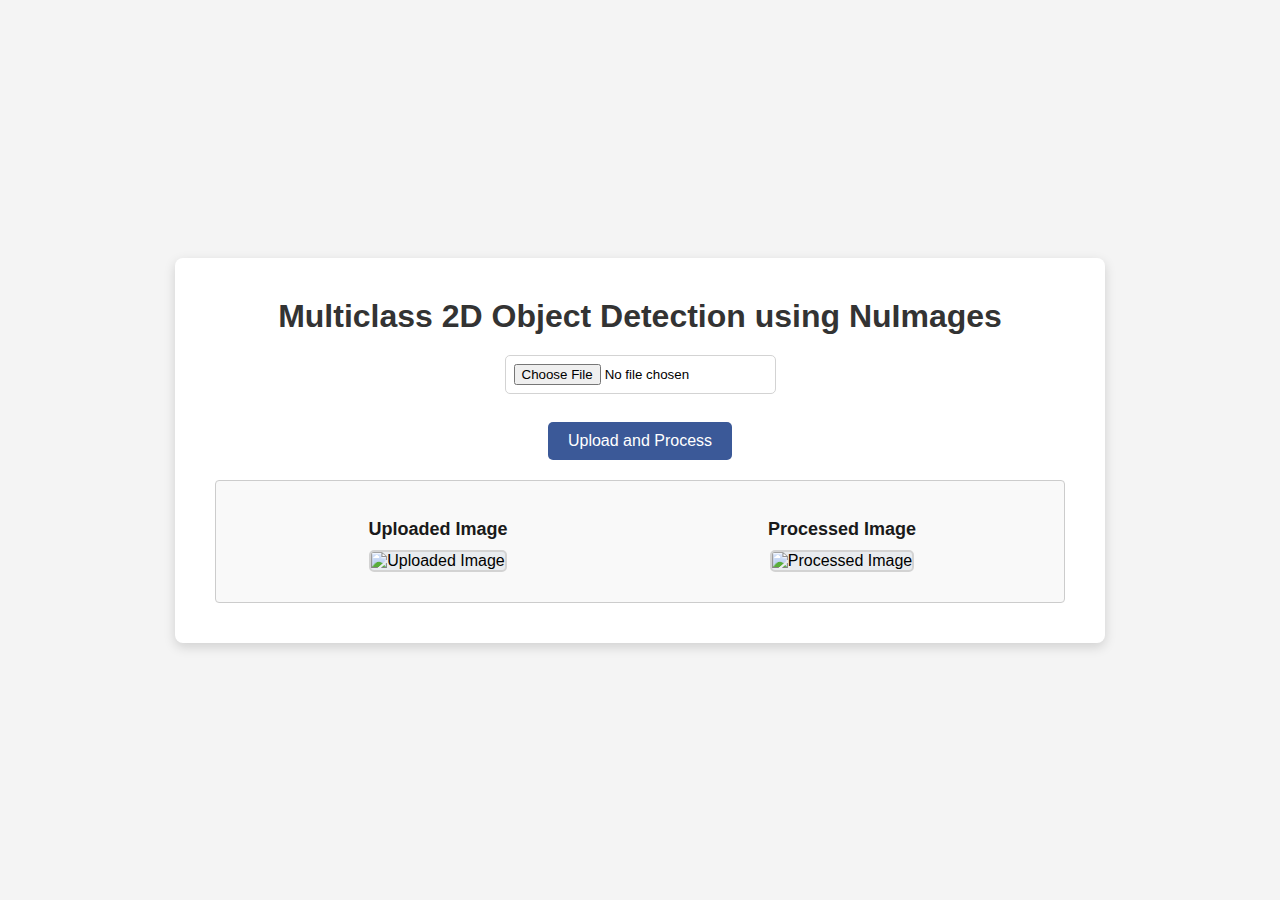
==== templates/index.html @ 719780c9 "Merge branch 'main' of github.com:HieuVuong001/NuimDetector" ====
<!DOCTYPE html>
<html>
<head>
    <title>Multiclass 2D Object Detection using NuImages</title>
    <style>
        body {
            font-family: Arial, sans-serif;
            margin: 0;
            padding: 0;
            background-color: #f4f4f4;
            display: flex;
            justify-content: center;
            align-items: center;
            height: 100vh;
            text-align: center;
        }
        .container {
            background-color: #ffffff;
            padding: 40px;
            border-radius: 8px;
            box-shadow: 0 4px 12px rgba(0, 0, 0, 0.15);
            max-width: 850px;
            width: 100%;
        }
        h1 {
            margin: 0 0 20px;
            font-size: 32px;
            color: #333;
        }
        form {
            margin-bottom: 20px;
        }
        input[type="file"] {
            padding: 8px;
            margin-bottom: 10px;
            border-radius: 5px;
            border: 1px solid #d3d3d3;
        }
        button {
            background-color: #3b5998;
            color: white;
            padding: 10px 20px;
            border: none;
            border-radius: 5px;
            cursor: pointer;
            font-size: 16px;
            transition: background-color 0.2s ease;
        }
        button:hover {
            background-color: #2d4373;
        }
        #loading {
            display: none;
            color: #555;
            font-size: 16px;
            margin-top: 10px;
        }
        #output {
            text-align: left;
            border: 1px solid #ccc;
            padding: 20px;
            margin-top: 20px;
            background-color: #f9f9f9;
            border-radius: 4px;
            display: flex;
            justify-content: space-around;
            align-items: center;
        }
        .img-container {
            display: flex;
            flex-direction: column;
            align-items: center;
            width: 300px;
        }
        img {
            max-width: 100%;
            max-height: 300px;
            margin-bottom: 10px;
            border-radius: 5px;
            border: 2px solid #d3d3d3;
            background-color: #e9ecef;
        }
        h3 {
            color: #1a1a1a;
            margin-bottom: 10px;
            font-size: 18px;
        }
    </style>
</head>
<body>
    <div class="container">
        <h1>Multiclass 2D Object Detection using NuImages</h1>
        <form id="uploadForm">
            <input type="file" id="imageUpload" accept="image/*"><br><br>
            <button type="submit">Upload and Process</button>
            <p id="loading">Processing image, please wait...</p>
        </form>
        <div id="output">
            <div class="img-container">
                <h3>Uploaded Image</h3>
                <img id="uploadedImage" alt="Uploaded Image"/>
            </div>
            <div class="img-container">
                <h3>Processed Image</h3>
                <img id="processedImage" alt="Processed Image"/>
            </div>
        </div>
    </div>

    <script>
    document.getElementById('uploadForm').onsubmit = async function(event) {
        event.preventDefault();
        const fileInput = document.getElementById('imageUpload');
        const file = fileInput.files[0];

        // Display the uploaded image
        const uploadedImageElement = document.getElementById('uploadedImage');
        uploadedImageElement.src = URL.createObjectURL(file);

        const formData = new FormData();
        formData.append('image', file);

        // Show loading message
        document.getElementById('loading').style.display = 'block';

        // Send the image to the backend
        const response = await fetch('/predict', {
            method: 'POST',
            body: formData
        });

        // Hide loading message
        document.getElementById('loading').style.display = 'none';

        if (response.ok) {
            const processedImageElement = document.getElementById('processedImage');
            const blob = await response.blob();
            processedImageElement.src = URL.createObjectURL(blob);
        } else {
            processedImageElement.src = '';
            alert('Error: The server could not process the image. Please check the image format or try again later.');
        }
    };
    </script>
</body>
</html>
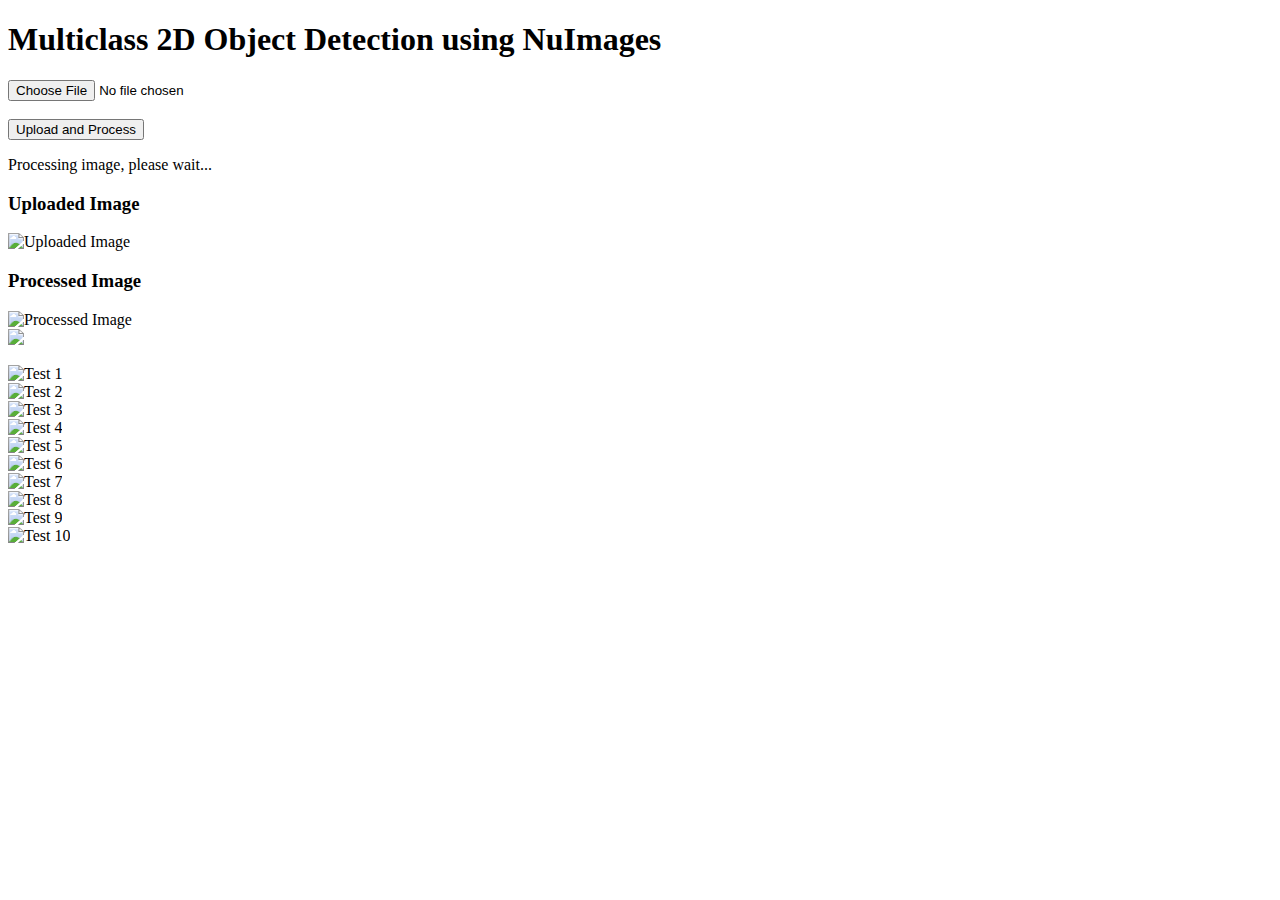
==== commit 1683f5ef: "Added Image Gallery" ====
--- a/templates/index.html
+++ b/templates/index.html
@@ -2,102 +2,21 @@
 <html>
 <head>
     <title>Multiclass 2D Object Detection using NuImages</title>
-    <style>
-        body {
-            font-family: Arial, sans-serif;
-            margin: 0;
-            padding: 0;
-            background-color: #f4f4f4;
-            display: flex;
-            justify-content: center;
-            align-items: center;
-            height: 100vh;
-            text-align: center;
-        }
-        .container {
-            background-color: #ffffff;
-            padding: 40px;
-            border-radius: 8px;
-            box-shadow: 0 4px 12px rgba(0, 0, 0, 0.15);
-            max-width: 850px;
-            width: 100%;
-        }
-        h1 {
-            margin: 0 0 20px;
-            font-size: 32px;
-            color: #333;
-        }
-        form {
-            margin-bottom: 20px;
-        }
-        input[type="file"] {
-            padding: 8px;
-            margin-bottom: 10px;
-            border-radius: 5px;
-            border: 1px solid #d3d3d3;
-        }
-        button {
-            background-color: #3b5998;
-            color: white;
-            padding: 10px 20px;
-            border: none;
-            border-radius: 5px;
-            cursor: pointer;
-            font-size: 16px;
-            transition: background-color 0.2s ease;
-        }
-        button:hover {
-            background-color: #2d4373;
-        }
-        #loading {
-            display: none;
-            color: #555;
-            font-size: 16px;
-            margin-top: 10px;
-        }
-        #output {
-            text-align: left;
-            border: 1px solid #ccc;
-            padding: 20px;
-            margin-top: 20px;
-            background-color: #f9f9f9;
-            border-radius: 4px;
-            display: flex;
-            justify-content: space-around;
-            align-items: center;
-        }
-        .img-container {
-            display: flex;
-            flex-direction: column;
-            align-items: center;
-            width: 300px;
-        }
-        img {
-            max-width: 100%;
-            max-height: 300px;
-            margin-bottom: 10px;
-            border-radius: 5px;
-            border: 2px solid #d3d3d3;
-            background-color: #e9ecef;
-        }
-        h3 {
-            color: #1a1a1a;
-            margin-bottom: 10px;
-            font-size: 18px;
-        }
-    </style>
+    <link rel="stylesheet" href="{{ url_for('static', filename='style.css') }}">
 </head>
+
 <body>
     <div class="container">
         <h1>Multiclass 2D Object Detection using NuImages</h1>
         <form id="uploadForm">
-            <input type="file" id="imageUpload" accept="image/*"><br><br>
+            <input type="file" id="imageUpload" accept="image/*, video/*"><br><br>
             <button type="submit">Upload and Process</button>
             <p id="loading">Processing image, please wait...</p>
         </form>
         <div id="output">
             <div class="img-container">
                 <h3>Uploaded Image</h3>
+
                 <img id="uploadedImage" alt="Uploaded Image"/>
             </div>
             <div class="img-container">
@@ -105,13 +24,126 @@
                 <img id="processedImage" alt="Processed Image"/>
             </div>
         </div>
+        <div>
+            <div class="mySlides">
+              <img id = "gal" src="/static/images/test_1.jpg" style="width:50%">
+            </div>
+
+            <div class="mySlides">
+              <img id = "gal" src="/static/images/test_2.jpg" style="width:50%">
+            </div>
+          
+            <div class="mySlides">
+              <img id = "gal" src="/static/images/test_3.jpg" style="width:50%">
+            </div>
+              
+            <div class="mySlides">
+              <img id = "gal" src="/static/images/test_4.jpg" style="width: 50%">
+            </div>
+          
+            <div class="mySlides">
+              <img id = "gal" src="/static/images/test_5.jpg" style="width:50%">
+            </div>
+              
+            <div class="mySlides">
+              <img id = "gal" src="/static/images/test_6.jpg" style="width:50%">
+            </div>
+
+            <div class="mySlides">
+                <img id = "gal" src="/static/images/test_7.jpg" style="width:50%">
+            </div>
+
+            <div class="mySlides">
+                <img id = "gal" src="/static/images/test_8.jpg" style="width:50%">
+            </div>
+
+            <div class="mySlides">
+                <img id = "gal" src="/static/images/test_9.jpg" style="width:50%">
+            </div>
+
+            <div class="mySlides">
+                <img id = "gal" src="/static/images/test_10.jpg" style="width:50%">
+            </div>
+          
+            <div class="caption-container">
+              <p id="caption"></p>
+            </div>
+          
+            <div class="row">
+              <div class="column">
+                <img class="cursor" src="/static/images/test_1.jpg" style="width:100%" onclick="currentSlide(1)" alt="Test 1">
+              </div>
+              <div class="column">
+                <img class="cursor" src="/static/images/test_2.jpg" style="width:100%" onclick="currentSlide(2)" alt="Test 2">
+              </div>
+              <div class="column">
+                <img class="cursor" src="/static/images/test_3.jpg" style="width:100%" onclick="currentSlide(3)" alt="Test 3">
+              </div>
+              <div class="column">
+                <img class="cursor" src="/static/images/test_4.jpg" style="width:100%" onclick="currentSlide(4)" alt="Test 4">
+              </div>
+              <div class="column">
+                <img class="cursor" src="/static/images/test_5.jpg" style="width:100%" onclick="currentSlide(5)" alt="Test 5">
+              </div>    
+              <div class="column">
+                <img class="cursor" src="/static//images/test_6.jpg" style="width:100%" onclick="currentSlide(6)" alt="Test 6">
+              </div>
+              <div class="column">
+                <img class="cursor" src="/static//images/test_7.jpg" style="width:100%" onclick="currentSlide(7)" alt="Test 7">
+              </div>
+              <div class="column">
+                <img class="cursor" src="/static//images/test_8.jpg" style="width:100%" onclick="currentSlide(8)" alt="Test 8">
+              </div>
+              <div class="column">
+                <img class="cursor" src="/static//images/test_9.jpg" style="width:100%" onclick="currentSlide(9)" alt="Test 9">
+              </div>
+              <div class="column">
+                <img class="cursor" src="/static//images/test_10.jpg" style="width:100%" onclick="currentSlide(10)" alt="Test 10">
+              </div>
+            </div>
+        </div>
+
     </div>
 
     <script>
+    let slideIndex = 1;
+    showSlides(slideIndex);
+
+    function currentSlide(n) {
+    showSlides(slideIndex = n);
+    }
+
+    function showSlides(n) {
+    let i;
+    let slides = document.getElementsByClassName("mySlides");
+    let captionText = document.getElementById("caption");
+
+    for (i = 0; i < slides.length; i++) {
+        slides[i].style.display = "none";
+    }
+
+    slides[slideIndex-1].style.display = "block";
+    }
+        
     document.getElementById('uploadForm').onsubmit = async function(event) {
         event.preventDefault();
         const fileInput = document.getElementById('imageUpload');
+
         const file = fileInput.files[0];
+
+        // if filename ends with mp4
+        if (file.name.endsWith('mp4')){ 
+
+            const formData = new FormData();
+            formData.append('video', file);
+
+            const response = await fetch('/predict_video', {
+                method: 'POST',
+                body: formData
+            });
+            
+            window.location.replace('./video')
+        }
 
         // Display the uploaded image
         const uploadedImageElement = document.getElementById('uploadedImage');
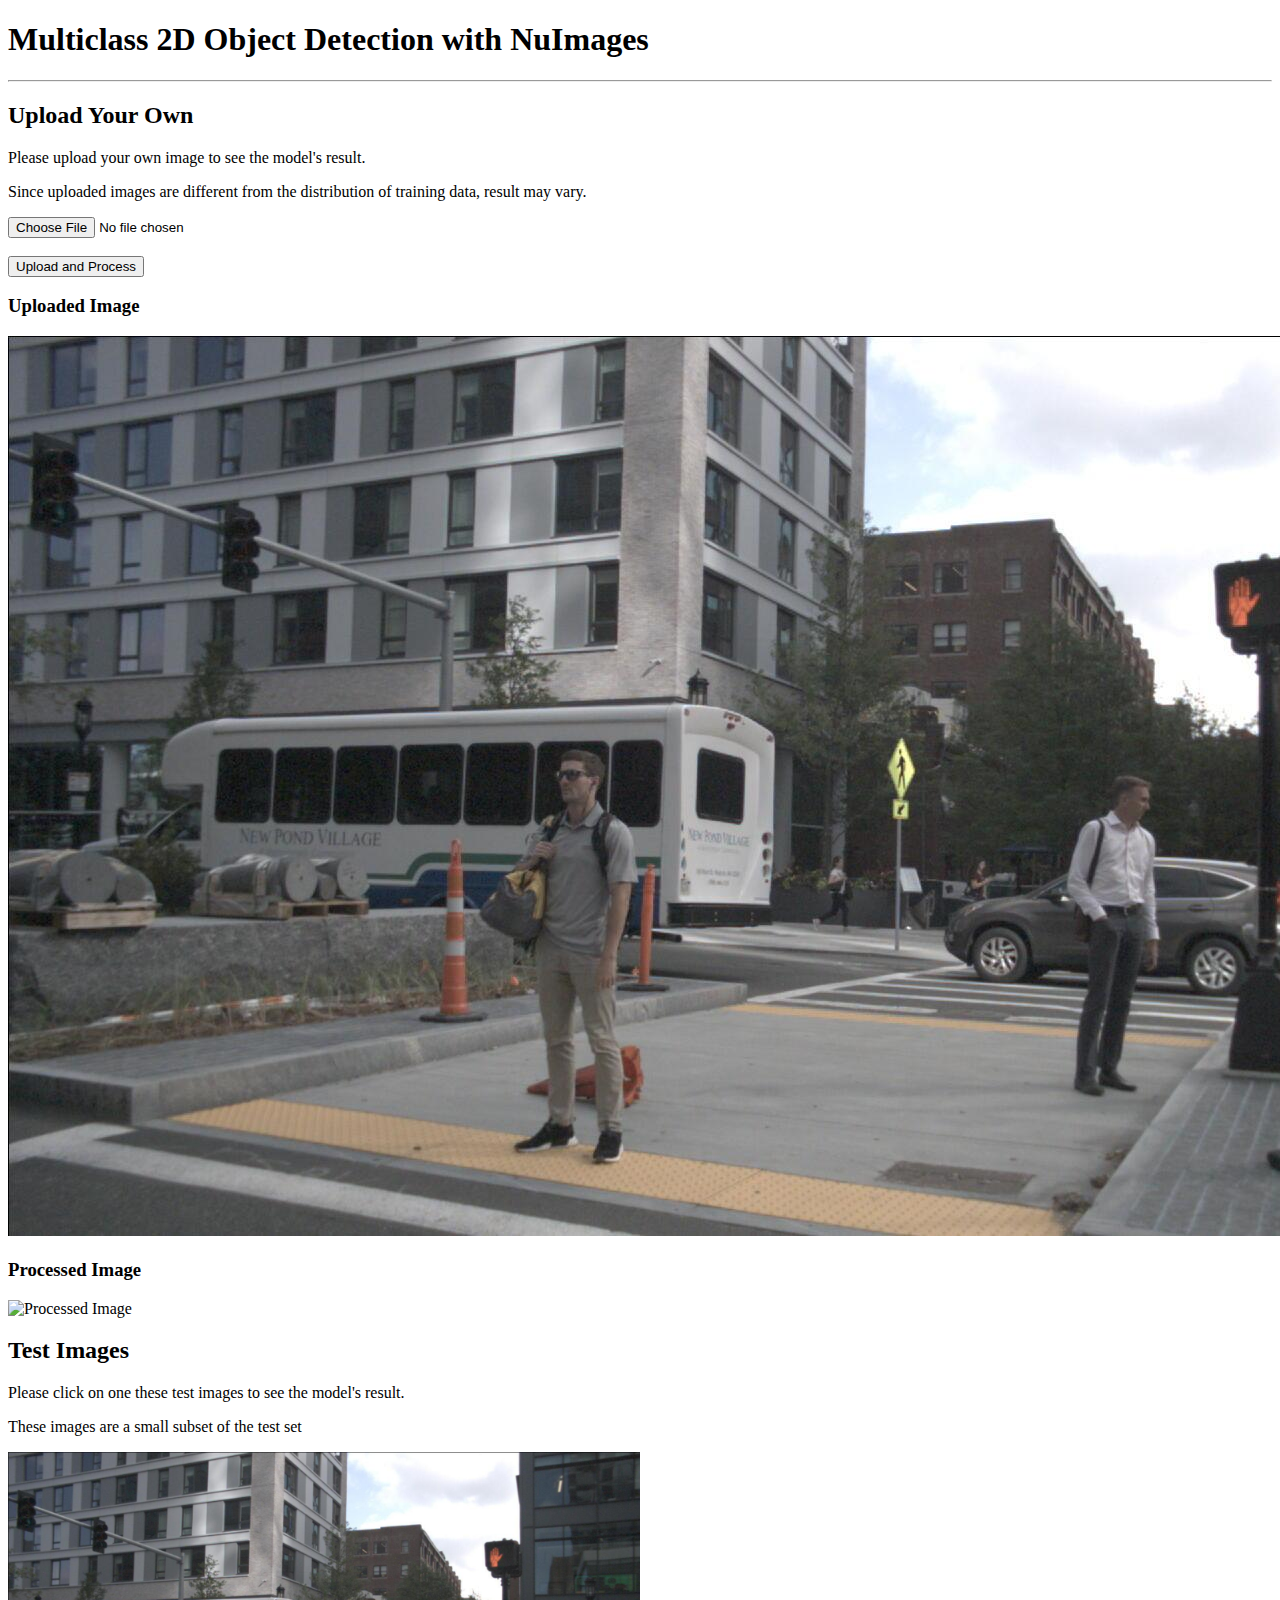
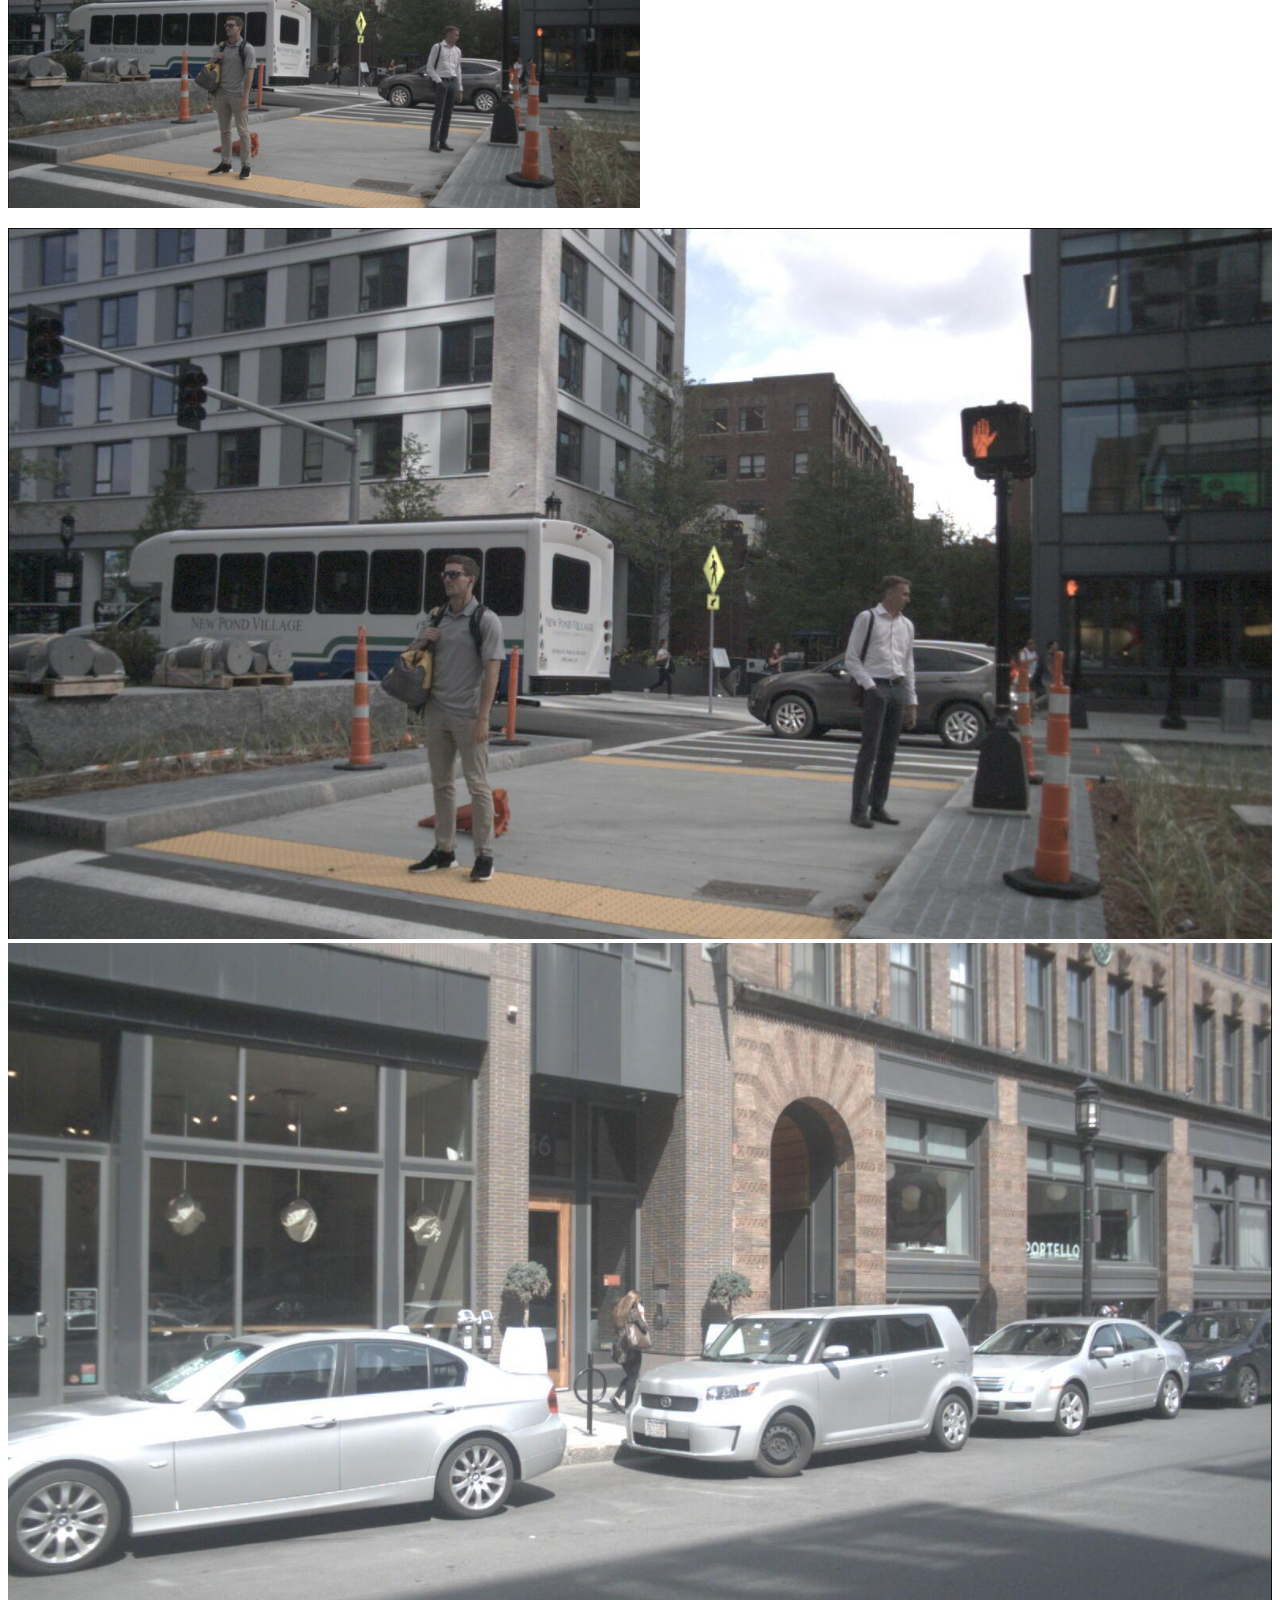
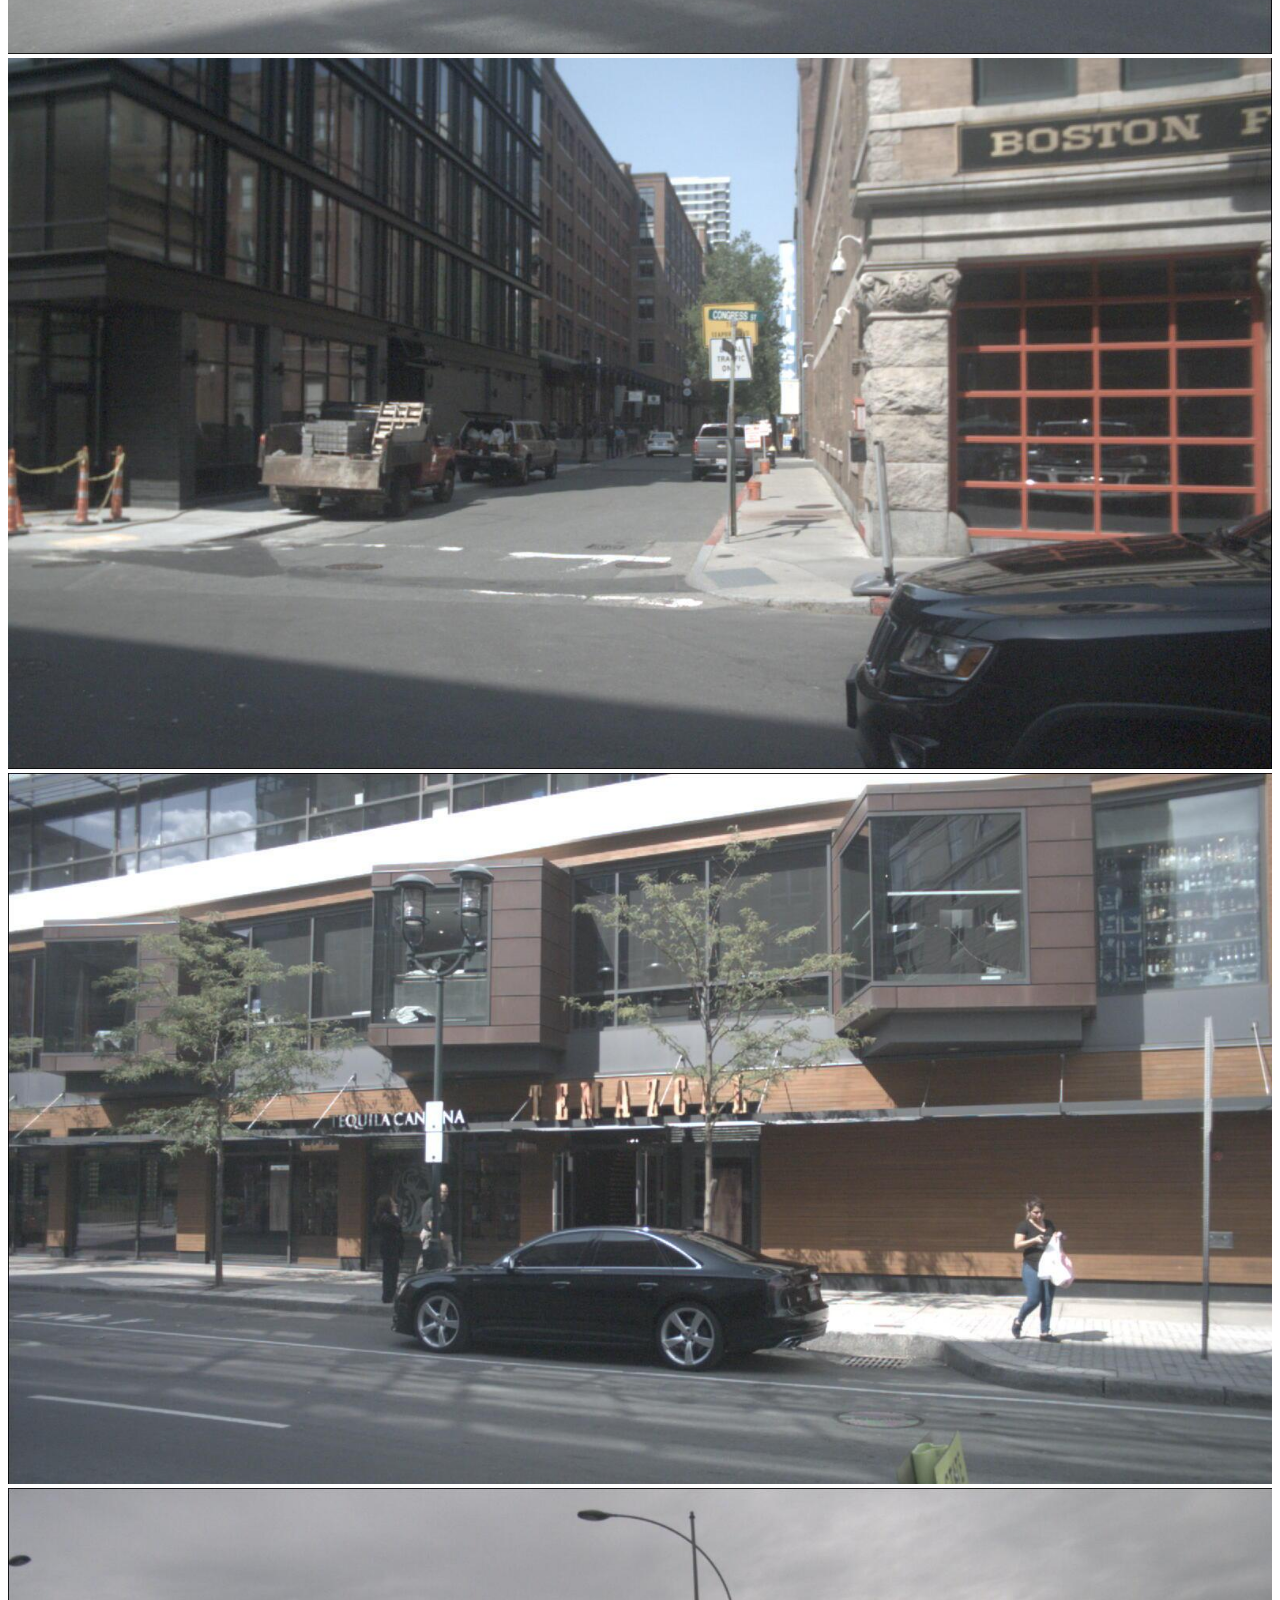
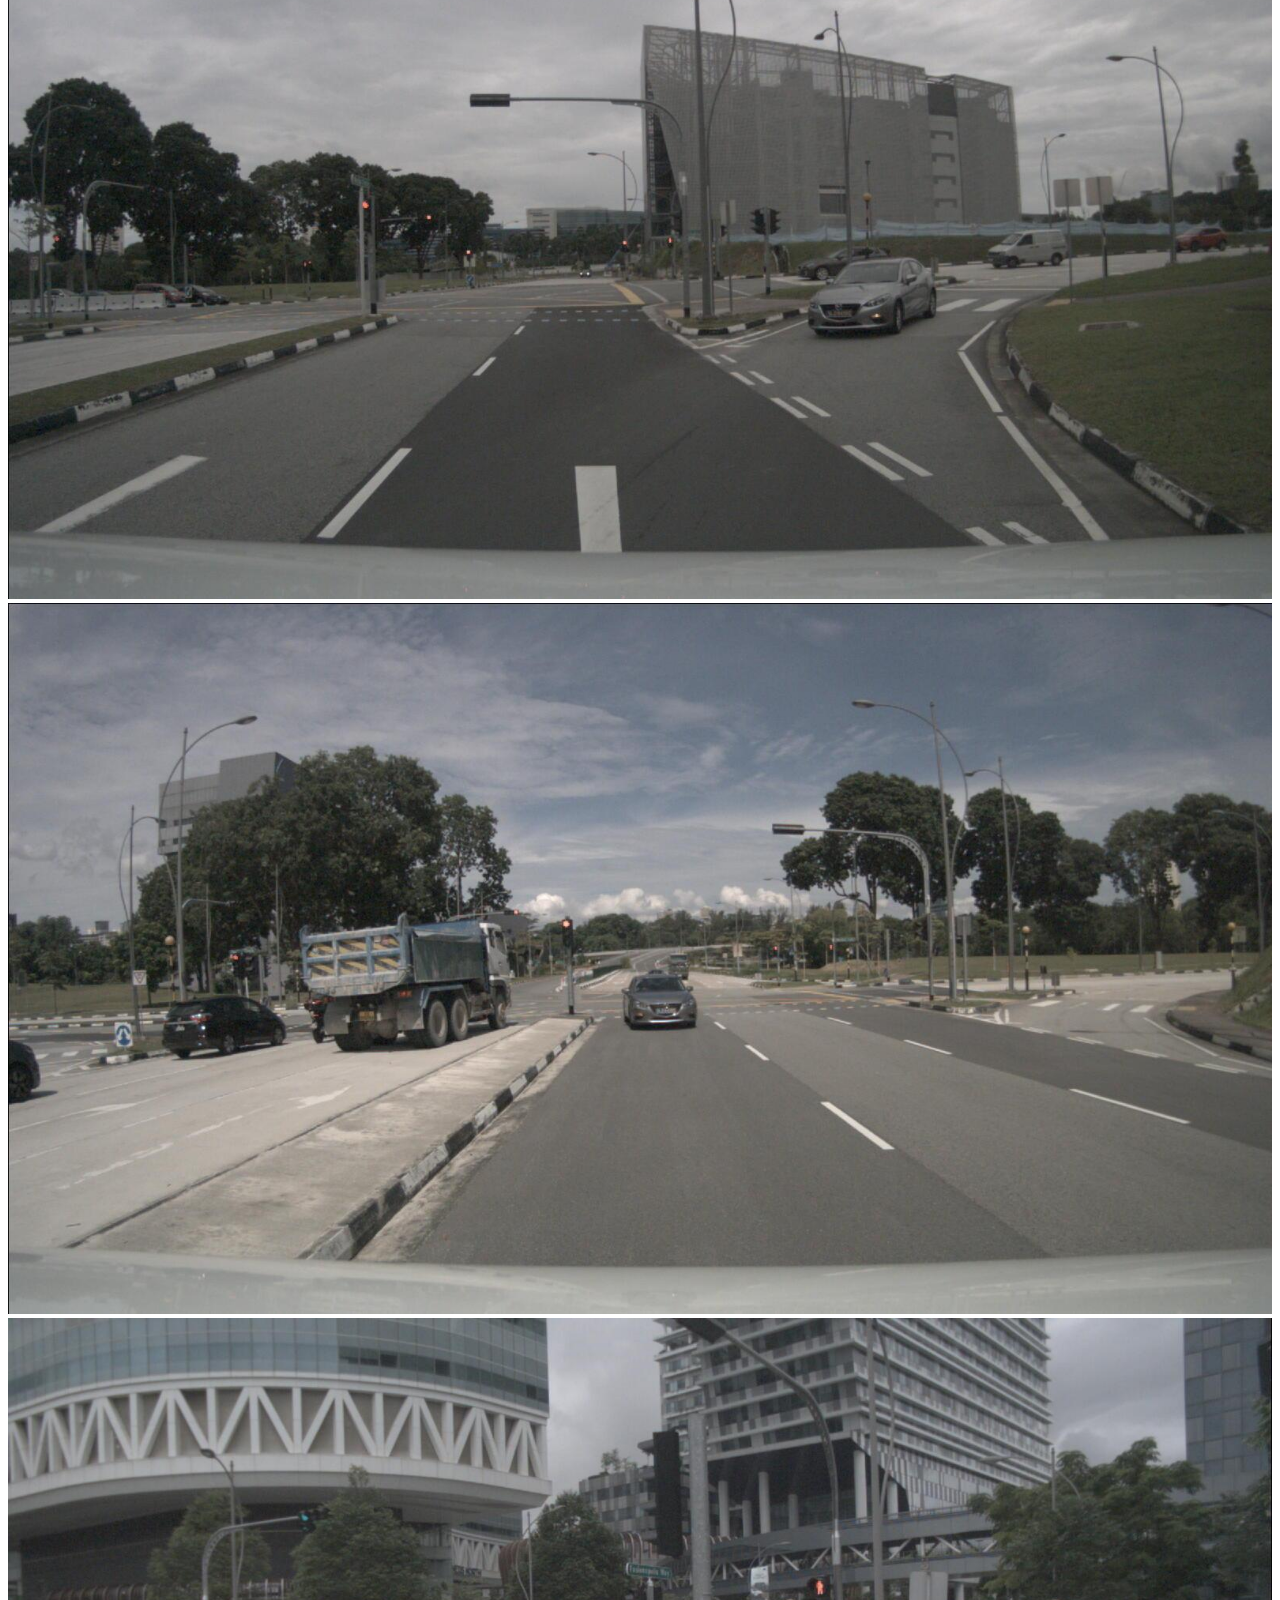
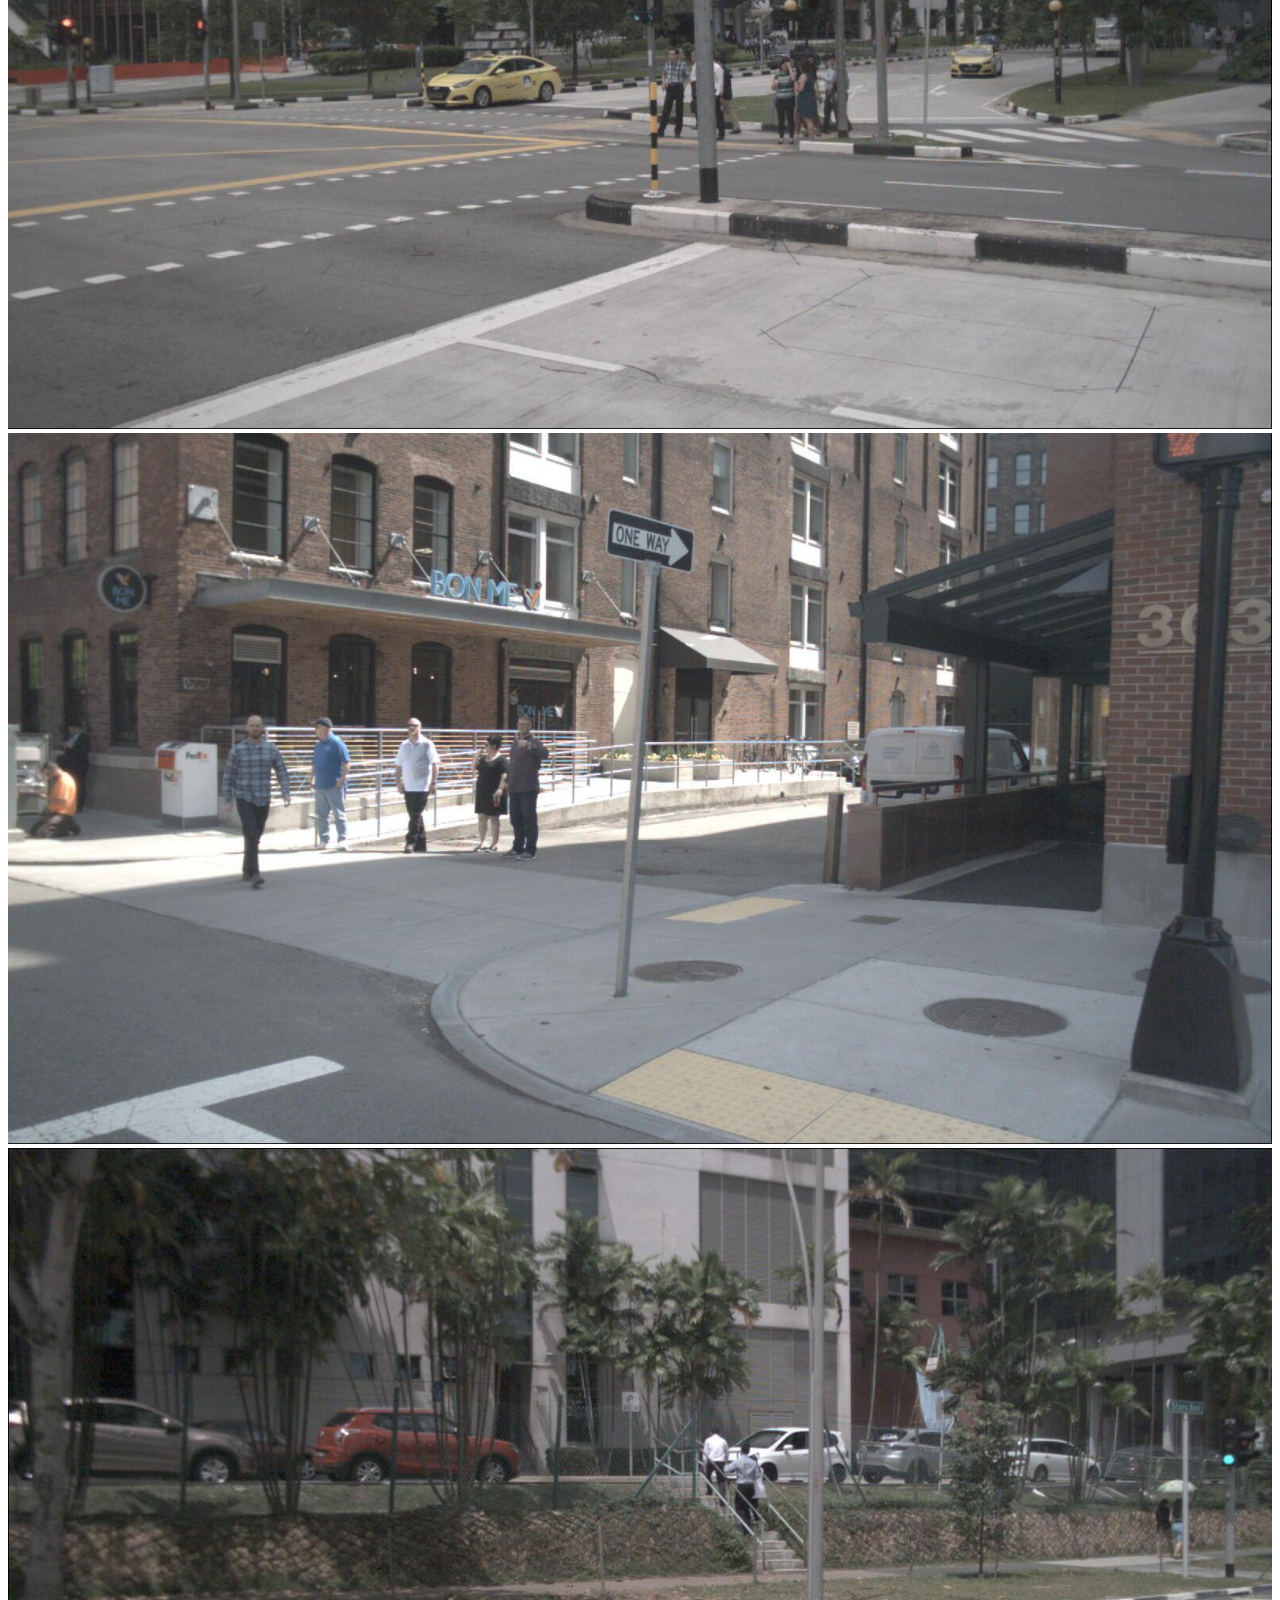
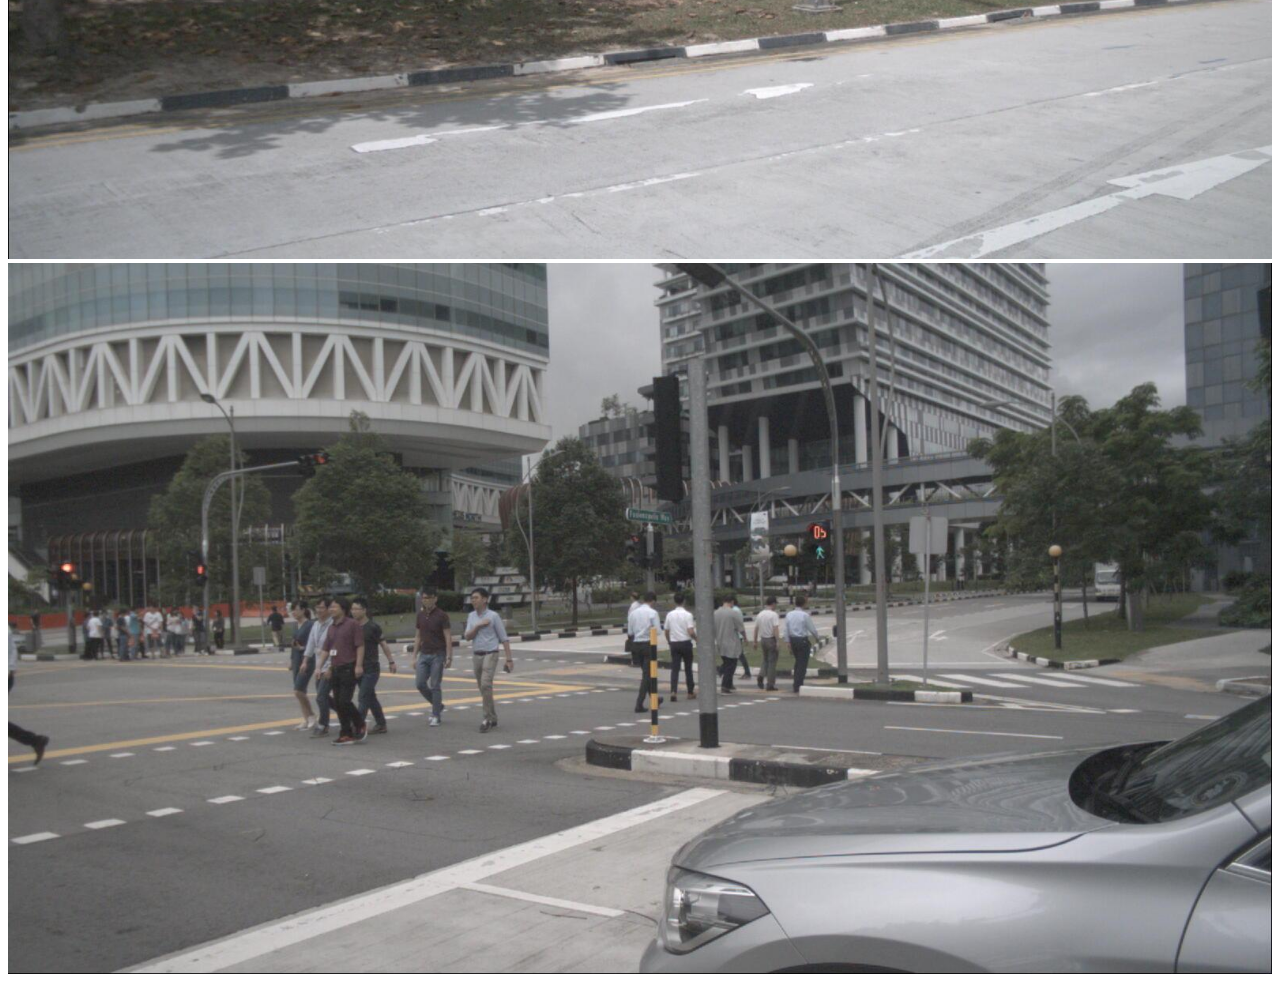
==== commit a6fd6dcf: "Merge pull request #2 from gnouvj/app" ====
--- a/templates/index.html
+++ b/templates/index.html
@@ -1,13 +1,20 @@
 <!DOCTYPE html>
 <html>
 <head>
-    <title>Multiclass 2D Object Detection using NuImages</title>
+    <title>Multiclass 2D Object Detection with NuImages</title>
     <link rel="stylesheet" href="{{ url_for('static', filename='style.css') }}">
 </head>
 
 <body>
     <div class="container">
-        <h1>Multiclass 2D Object Detection using NuImages</h1>
+        <h1>Multiclass 2D Object Detection with NuImages</h1>
+        <hr>
+        <div class="description" style="text-align: left;">
+          <h2>Upload Your Own</h2>
+          <p>Please upload your own image to see the model's result.</p>
+          <p>Since uploaded images are different from the distribution of training data, result may vary.</p>
+        </div>
+
         <form id="uploadForm">
             <input type="file" id="imageUpload" accept="image/*, video/*"><br><br>
             <button type="submit">Upload and Process</button>
@@ -24,6 +31,12 @@
                 <img id="processedImage" alt="Processed Image"/>
             </div>
         </div>
+
+        <div class="description" style="text-align: left;">
+          <h2>Test Images</h2>
+          <p>Please click on one these test images to see the model's result.</p>
+          <p>These images are a small subset of the test set</p>
+        </div>
         <div>
             <div class="mySlides">
               <img id = "gal" src="/static/images/test_1.jpg" style="width:50%">
@@ -110,25 +123,57 @@
     showSlides(slideIndex);
 
     function currentSlide(n) {
-    showSlides(slideIndex = n);
+      showSlides(slideIndex = n);
     }
 
-    function showSlides(n) {
-    let i;
-    let slides = document.getElementsByClassName("mySlides");
-    let captionText = document.getElementById("caption");
-
-    for (i = 0; i < slides.length; i++) {
-        slides[i].style.display = "none";
+    async function showSlides(n) {
+      let i;
+      let slides = document.getElementsByClassName("mySlides");
+      let captionText = document.getElementById("caption");
+
+      for (i = 0; i < slides.length; i++) {
+          slides[i].style.display = "none";
+      }
+
+      // if an image is chosen, show it as a block, otherwise, set it to none
+      slides[slideIndex-1].style.display = "block";
+      const img_src = slides[slideIndex-1].childNodes[1].src;
+
+      let reader = new FileReader();
+      const formData = new FormData();
+      formData.append('img_src', img_src)
+
+      const uploadedImageElement = document.getElementById('uploadedImage');
+      uploadedImageElement.src = img_src
+      
+      // Show loading message
+      document.getElementById('loading').style.display = 'block';
+
+      const response = await fetch('/predict', {
+            method: 'POST',
+            body: formData
+        });
+
+
+      // Hide loading message
+      document.getElementById('loading').style.display = 'none';
+      if (response.ok) {
+            const processedImageElement = document.getElementById('processedImage');
+            const blob = await response.blob();
+            processedImageElement.src = URL.createObjectURL(blob);
+        } else {
+            processedImageElement.src = '';
+            alert('Error: The server could not process the image. Please check the image format or try again later.');
+        }
+
+
     }
 
-    slides[slideIndex-1].style.display = "block";
-    }
+
         
     document.getElementById('uploadForm').onsubmit = async function(event) {
         event.preventDefault();
         const fileInput = document.getElementById('imageUpload');
-
         const file = fileInput.files[0];
 
         // if filename ends with mp4
@@ -148,10 +193,10 @@
         // Display the uploaded image
         const uploadedImageElement = document.getElementById('uploadedImage');
         uploadedImageElement.src = URL.createObjectURL(file);
-
+        
         const formData = new FormData();
         formData.append('image', file);
-
+        
         // Show loading message
         document.getElementById('loading').style.display = 'block';
 
